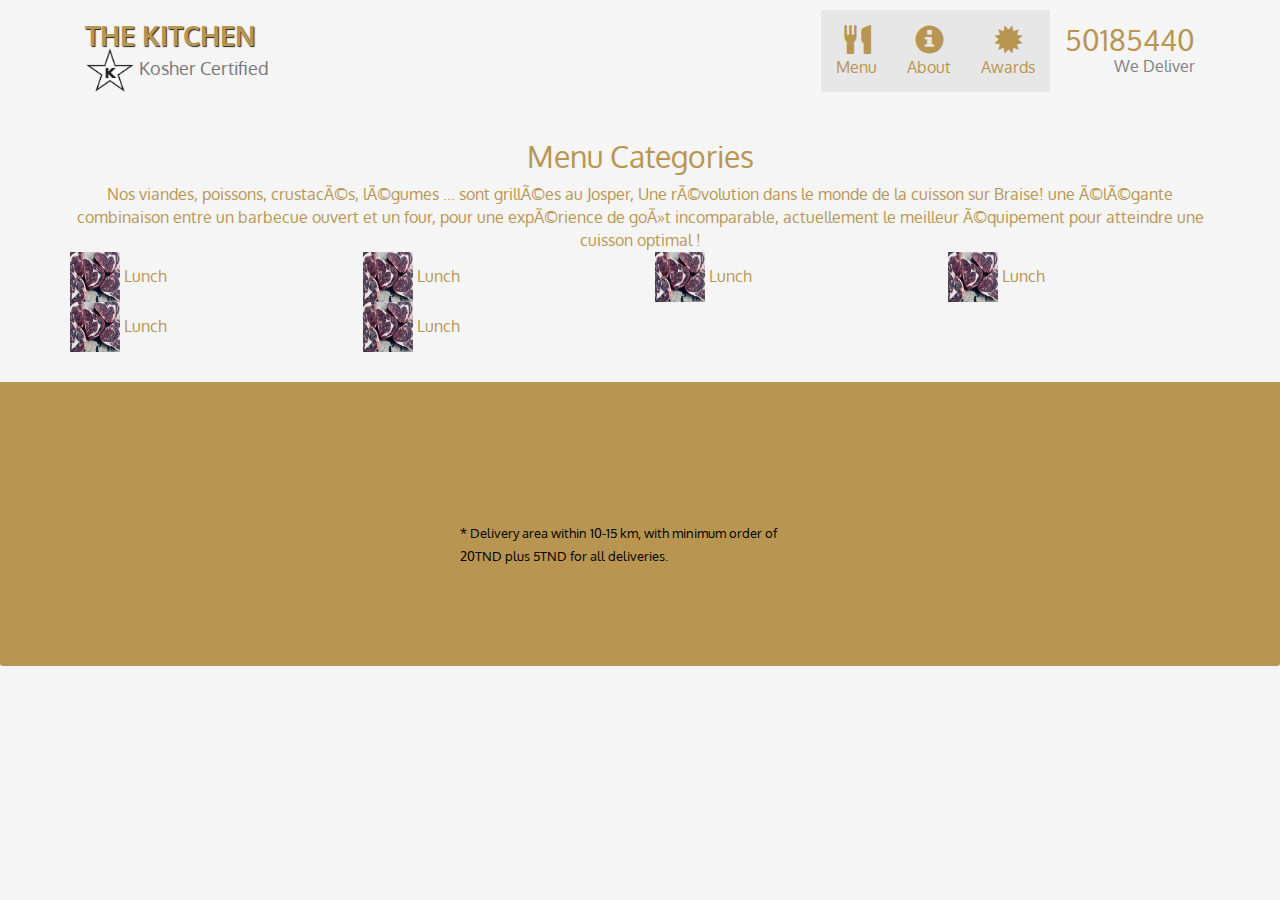
==== menu-categories.html @ c1ab4f04 "styling title" ====
<!DOCTYPE html>
<html lang="en">
    <head>
        <meta charset="ytf-8">
        <meta http-equiv="X-UA-compatible" content="IE=edge">
        <meta name="viewport" content="width=device-width, intial-scale=1">
        <title>THE KITCHEN</title>
        <link rel="stylesheet" href="css/bootstrap.min.css">
        <link rel="stylesheet" href="css/style.css">
        <link href="https://fonts.googleapis.com/css2?family=Oxygen:wght@300;400;700&display=swap" rel="stylesheet">
    </head>
<body>
    <header>
        <nav id="header-nav" class="navbar-default">
            <div class="container">
                <div class="navbar-header">
                    <a href="index.html" class="pull-right visible-md visible-lg">
                        <div id="logo-img" alt="logo image"></div>
                    </a>
                    <div class="navbar-brand">
                        <a href="index.html"><h1>The Kitchen</h1></a>
                        <p>
                        <img src="images/Kosher_certification_logo.png" alt="kosher certification">
                        <span>Kosher Certified</span>
                        </p>
                    </div>
                    <button type="button" class="navbar-toggle collapsed" data-toggle="collapse" data-target="#collapsable-nav" aria-expanded="false">
                        <span class="sr-only">Toggle navigation</span>
                        <span class="icon-bar"></span>
                        <span class="icon-bar"></span>
                        <span class="icon-bar"></span>
                      </button>
                </div>
                <div class="collapse navbar-collapse" id="collapsable-nav">
                    <ul class="nav navbar-nav navbar-right" id="nav-list">
                        <li class="active">
                            <a href="menu-categories.html">
                                <span class="glyphicon glyphicon-cutlery"></span><br class="hidden-xs"> Menu</a>
                        </li>
                        <li class="active">
                            <a href="#">
                                <span class="glyphicon glyphicon-info-sign"></span><br class="hidden-xs"> About</a>
                        </li>
                        <li class="active">
                            <a href="#">
                                <span class="glyphicon glyphicon-certificate"></span><br class="hidden-xs"> Awards</a>
                        </li>
                        <li id="phone" class="hidden-xs">
                            <a href="tel:0021650185440">
                                <span>50185440</span></a><div> We Deliver</div>
                        </li>
                    </ul> <!-- #nav-list-->
                  </div> <!-- /.navbar-collapse -->
                </div>
            </div> <!-- .container -->
        </nav> <!-- #header-nav -->
    </header>
    <div id="call-btn" class="visible-xs">
        <a class="btn" href="tel:0021650185440">
            <span class="glyphicon glyphicon-earphone"></span>50185440
        </a>
    </div>
    <div id="xs-deliver" class="text-center visible-xs">* We Deliver</div>
    
    <div id="main-content" class="container">
        <h2 id="menu-categories-title" class="text-center">Menu Categories</h2>      <div class="text-center">Nos viandes, poissons, crustacés, légumes ... sont grillées au Josper, Une révolution dans le monde de la cuisson sur Braise!
    une élégante combinaison entre un barbecue ouvert et un four,  pour une expérience de goût incomparable, actuellement le meilleur équipement pour atteindre une cuisson optimal !</div>

    <section class="row">
        <div class="col-md-3">
            <a href="single-category.html">
                <div class="category-title">
                    <img width="200" height="200" src="images/menu/Irish beef.jpg" alt="Lunch">
                    <span>Lunch</span>
                </div>
            </a>
        </div>
        <div class="col-md-3">
            <a href="single-category.html">
                <div class="category-title">
                    <img width="200" height="200" src="images/menu/Irish beef.jpg" alt="Lunch">
                    <span>Lunch</span>
                </div>
            </a>
        </div>
        <div class="col-md-3">
            <a href="single-category.html">
                <div class="category-title">
                    <img width="200" height="200" src="images/menu/Irish beef.jpg" alt="Lunch">
                    <span>Lunch</span>
                </div>
            </a>
        </div>
        <div class="col-md-3">
            <a href="single-category.html">
                <div class="category-title">
                    <img width="200" height="200" src="images/menu/Irish beef.jpg" alt="Lunch">
                    <span>Lunch</span>
                </div>
            </a>
        </div>
        <div class="col-md-3">
            <a href="single-category.html">
                <div class="category-title">
                    <img width="200" height="200" src="images/menu/Irish beef.jpg" alt="Lunch">
                    <span>Lunch</span>
                </div>
            </a>
        </div>
        <div class="col-md-3">
            <a href="single-category.html">
                <div class="category-title">
                    <img width="200" height="200" src="images/menu/Irish beef.jpg" alt="Lunch">
                    <span>Lunch</span>
                </div>
            </a>
        </div>
    </section>
    </div> <!-- END of #main-content -->

    <footer class="panel-footer">
        <div class="container">
            <div class="row">
                <section id="hours" class="col-sm-4">
                    <span>Hours:</span><br>
                    Sun-Thurs: 11:15am - 10pm<br>
                    Fri: 11:15am -2:30pm<br>
                    Saturday Closed
                    <hr class="visible-xs">
                </section>
                <section id="address" class="col-sm-4">
                    <span>Address:</span><br>
                    10 Av. Taieb Mhiri<br>
                    Marsa 2070
                    <p>* Delivery area within 10-15 km, with minimum order of 20TND plus 5TND for all deliveries.</p>
                    <hr class="visible-xs">
                </section>
                <section id="testimonials" class="col-sm-4">
                    <span>Testimonials:</span><br>
                    <p>"The best tunisian restaurant I've been to! And that's saying a lot, since I've been to many!"</p>
                    <p>"Amazing food! Great service! Couldn't ask for more! I'll be back again and again!"</p>
                    <hr class="visible-xs">
                </section>
            </div>
            <div class="text-center">&copy; Designed by Mohamed Laajili (2022)</div>
        </div>
    </footer>
    <!-- jQuery (bootstrap JS plugins depend on it)-->
    <script src="js/jquery-3.6.0.min.js"></script>
    <script src="js/bootstrap.min.js"></script>
    <script src="js/script.js"></script>
</body>
</html>
---- css/style.css ----
body {
    font-size: 16px;
    color: whitesmoke;
    background-color: whitesmoke;
    font-family: 'Oxygen', sans-serif;
}
#header-nav {
    background-color: whitesmoke;
    border-radius: 0;
    border: 0;
}
#logo-img {
    background: url(C:\Users\laaji\OneDrive\Bureau\restaurant\Restaurant-website\images/logo.png) no-repeat;
    width: 150px;
    height: 100px;
    margin: 10px 15px 10px 0;
}
.navbar-brand{
    padding-top: 25px;
}
.navbar-brand h1{
    color: rgb(185, 149, 82);
    font-size: 1.5em;
    text-transform: uppercase;
    font-weight: bold;
    text-shadow: 1px 1px 1px #222;
    margin-top: 0;
    margin-bottom: 0;
    line-height: .75;
}
.navbar-brand a:hover, .navbar-brand a:focus {
    text-decoration: none;
}*/
.navbar-brand span {
    color: black;
    text-transform: uppercase;
    font-size: 7em;
    margin-top: 15px;
}
img{
    width: 50px;
    height: 50px;
}
#nav-list{
    margin-top: 10px;
    background-color:whitesmoke;
}
#nav-list a{
    color: rgb(185, 149, 82);
    text-align: center;
}
#nav-list a:hover{
    background: whitesmoke;
}
#nav-list a span{
    font-size: 1.8em;
}
#phone{
    margin-top: 5px;
}
#phone a{
    text-align: right;
    padding-bottom: 0;
}
#phone div{
    color: gray;
    text-align: right;
    padding-right: 15px;
}
.navbar-header button.navbar-toggle, .navbar-header .icon-bar{
    border: 1px solid rgb(185, 149, 82);
}
.navbar-header button.navbar-toggle{
    clear: both;
    margin-top: -30px;
}
/* END HEADER */
/* FOOTER */
.panel-footer{
    margin-top: 30px;
    padding-top: 35px;
    padding-bottom: 30px;
    background-color: rgb(185, 149, 82);
    border-top: 0;
}
.panel-footer div.row{
    margin-bottom: 35px;
}
#hours, #address{
    line-height: 2;
}
#hours>span, #address>span{
    font-size: 1.3em;
}
#address p{
    color: black;
    font-size: .8em;
    line-height: 1.8;
}
#testimonials{
    font-style: italic;
}
#testimonials p:nth-child(2){
    margin-top: 25px;
}
/******* Large devices only ********/
@media (min-width: 1200px) {

}

/******* Medium devices only ********/
@media (min-width: 992px) and (max-width: 1199px) {
    /* HEADER */
    #logo-img {
        background: url(C:\Users\laaji\OneDrive\Bureau\restaurant\Restaurant-website\images/logo.png) no-repeat;
        width: 100px;
        height: 100px;
        margin: 5px 5px 5px 0;
    }
    /* END HEADER */
}

/******* Small devices only ********/
@media (min-width: 768px) and (max-width: 991px) {

}

/******* Extra small devices only ********/
@media (max-width: 767px) {
    /* Header */
    .navbar-brand{
        padding-top: 10px;
        height: 80px;
    }
    .navbar-brand h1{ /* Restaurant name */
        padding-top: 10px;
        font-size: 5vw; /* 1vw = 1% of viewport width */
    }
    .navbar-brand p{ /* Kosher cert */
        text-transform: capitalize;
        font-size: .6em;
        margin-top: 12px;
    }
    .navbar-brand p img{/* Star-K */
        height: 30px;
        width: 30px;
    }
    #collapsable-nav a{ /* Collapsed nav menu glyph */
        font-size: 1.2em;
    }
    #collapsable-nav a span{ /* Collapsed nav menu glyph */
        font-size: 1em;
        margin-right: 5px;
    }
    #call-btn>a{
        font-size: 1.5em;
        display: block;
        margin: 10px 20px 0px 20px;
        padding: 10px;
        border: 2px solid rgb(185, 149, 82);
        background-color: whitesmoke;
        color: rgb(185, 149, 82);
    }
    #xs-deliver{
        color: gray;
        margin-top: 5px;
        font-size: .7em;
        letter-spacing: .1em;
        text-transform: uppercase;
    }
    /* END HEADER */
    
    /* FOOTER */
    .panel-footer section{
        margin-bottom: 30px;
        text-align: center;
    }
    .panel-footer secttin:nth-child(3){
        margin-bottom: 0; /* margin already exists on the whole row */
    }
    .panel-footer section hr{
        width: 50%;
    }
    /* END FOOTER */

    /* HOME PAGE */
    #menu-title, #specials-title{
        width: 360px;
        margin: 0 auto 15px;
    }
}
/*********** Super extra small devices Only:-) (e.g., iPhone 4) *******/
@media (max-width: 479px){
    /* Header */
    .navbar-brand h1{ /* Restaurant name */
    padding-top: 5px;
    font-size: 6vw;     
    }
    /* Home Page */
    #menu-title, #specials-title {
        width: 280px;
        margin: 0 auto 15px;
    }

}

/* Home page */
#pic{
    width: 100%;
}
 .container .jumbotron{
    margin-top: 30px;
    padding:0;
    box-shadow: 0 0 50px rgb(185, 149, 82);
    border: 2px solid rgb(185, 149, 82);
}
#menu-title, #specials-title, #map-title {
    height: 250px;
    width: 100%;
    margin-bottom: 15px;
    position: relative;
    border: 2px solid gray;
    overflow: hidden;
}
#menu-title:hover, #specials-title:hover, #map-title:hover {
    box-shadow: 0 1px 5px 1px #cccccc;
} 
#menu-title{
    background: url('../images/menu.jpg') no-repeat;
    background-position: center;
}
#specials-title{
    background: url('../images/specials.png') no-repeat;
    background-position: center;
}
#menu-title span, #specials-title span, #map-title span{
    position: absolute;
    bottom: 0;
    right: 0;
    width: 100%;
    text-align: center;
    font-size: 1.6em;
    text-transform: uppercase;
    background-color: #000;
    color: #fff;
    opacity: .8;
} /* END HOME PAGE */

/* MENU CATEGORIES PAGE */
#main-content h2, div{
    color: rgb(185, 149, 82);
}
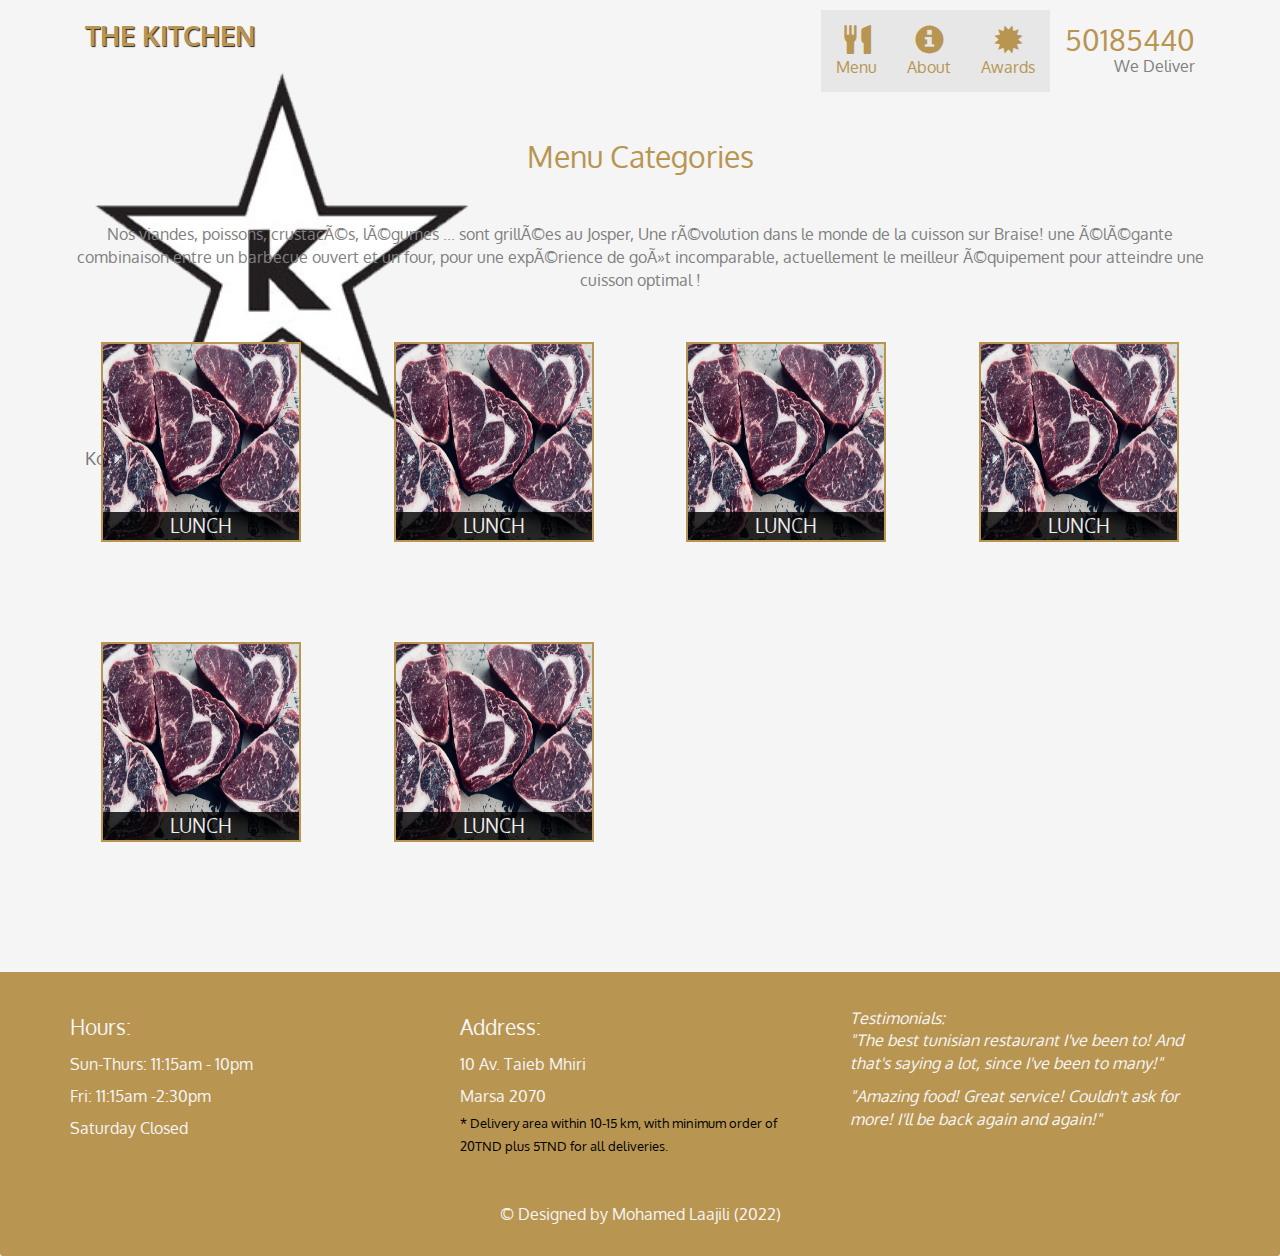
==== commit 1ec3d0e7: "styling mnu categories" ====
--- a/menu-categories.html
+++ b/menu-categories.html
@@ -63,7 +63,8 @@
     <div id="xs-deliver" class="text-center visible-xs">* We Deliver</div>
     
     <div id="main-content" class="container">
-        <h2 id="menu-categories-title" class="text-center">Menu Categories</h2>      <div class="text-center">Nos viandes, poissons, crustacés, légumes ... sont grillées au Josper, Une révolution dans le monde de la cuisson sur Braise!
+        <h2 id="menu-categories-title" class="text-center">Menu Categories</h2>      
+        <div class="text-center">Nos viandes, poissons, crustacés, légumes ... sont grillées au Josper, Une révolution dans le monde de la cuisson sur Braise!
     une élégante combinaison entre un barbecue ouvert et un four,  pour une expérience de goût incomparable, actuellement le meilleur équipement pour atteindre une cuisson optimal !</div>
 
     <section class="row">
--- a/css/style.css
+++ b/css/style.css
@@ -205,8 +205,9 @@
 }
 
 /* Home page */
-#pic{
-    width: 100%;
+img{
+    width: 100%;
+    height: 100%;
 }
  .container .jumbotron{
     margin-top: 30px;
@@ -247,6 +248,34 @@
 } /* END HOME PAGE */
 
 /* MENU CATEGORIES PAGE */
-#main-content h2, div{
+#main-content h2{
     color: rgb(185, 149, 82);
-}+    margin-bottom: 50px;
+}
+#main-content div{
+    color: gray;
+    margin-bottom: 50px;
+}
+.category-title{
+    position: relative;
+    border: 2px solid rgb(185, 149, 82);
+    overflow: hidden;
+    width: 200px;
+    height: 200px;
+    margin: 0 auto 15px;
+}
+.category-title span{
+    position: absolute;
+    bottom: 0;
+    right: 0;
+    width: 100%;
+    text-align: center;
+    font-size: 1.2em;
+    text-transform: uppercase;
+    background-color: #000;
+    color: #fff;
+    opacity: .8;
+}
+.category-title:hover{
+    box-shadow: 0 1px 5px 1px #cccccc;
+}
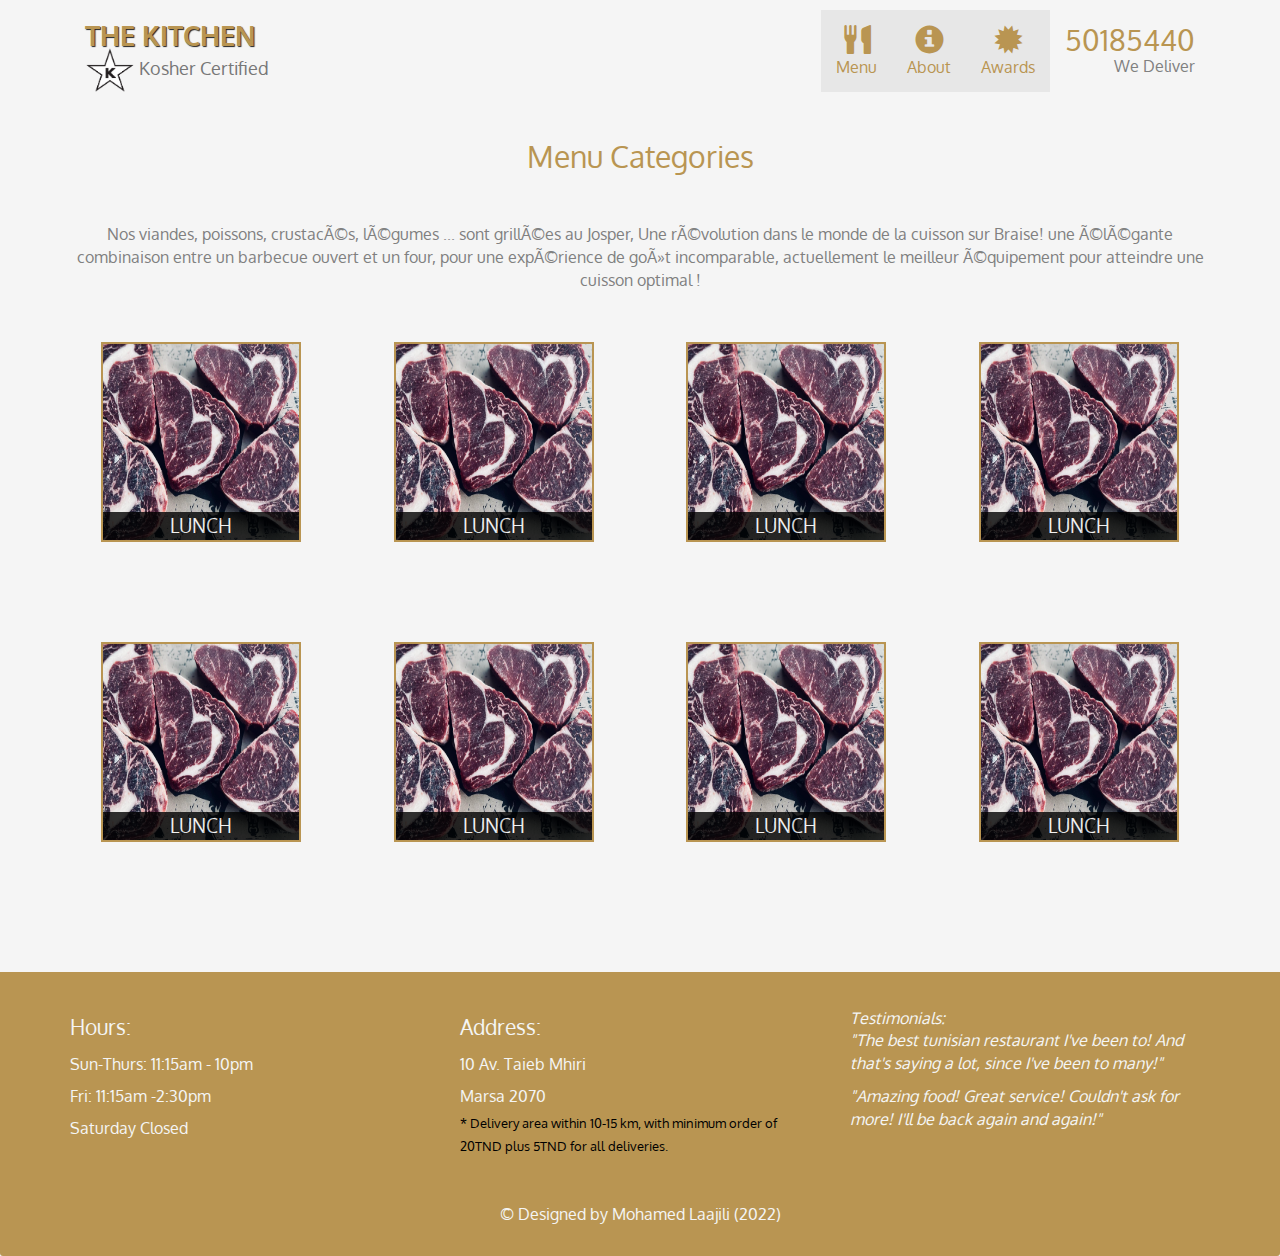
==== commit 47038926: "styling" ====
--- a/menu-categories.html
+++ b/menu-categories.html
@@ -71,7 +71,7 @@
         <div class="col-md-3">
             <a href="single-category.html">
                 <div class="category-title">
-                    <img width="200" height="200" src="images/menu/Irish beef.jpg" alt="Lunch">
+                    <img id="pic" width="200" height="200" src="images/menu/Irish beef.jpg" alt="Lunch">
                     <span>Lunch</span>
                 </div>
             </a>
@@ -79,39 +79,49 @@
         <div class="col-md-3">
             <a href="single-category.html">
                 <div class="category-title">
-                    <img width="200" height="200" src="images/menu/Irish beef.jpg" alt="Lunch">
+                    <img id="pic" width="200" height="200" src="images/menu/Irish beef.jpg" alt="Lunch">
                     <span>Lunch</span>
                 </div>
             </a>
-        </div>
-        <div class="col-md-3">
+        </div><div class="col-md-3">
             <a href="single-category.html">
                 <div class="category-title">
-                    <img width="200" height="200" src="images/menu/Irish beef.jpg" alt="Lunch">
+                    <img id="pic" width="200" height="200" src="images/menu/Irish beef.jpg" alt="Lunch">
                     <span>Lunch</span>
                 </div>
             </a>
-        </div>
-        <div class="col-md-3">
+        </div><div class="col-md-3">
             <a href="single-category.html">
                 <div class="category-title">
-                    <img width="200" height="200" src="images/menu/Irish beef.jpg" alt="Lunch">
+                    <img id="pic" width="200" height="200" src="images/menu/Irish beef.jpg" alt="Lunch">
                     <span>Lunch</span>
                 </div>
             </a>
-        </div>
-        <div class="col-md-3">
+        </div><div class="col-md-3">
             <a href="single-category.html">
                 <div class="category-title">
-                    <img width="200" height="200" src="images/menu/Irish beef.jpg" alt="Lunch">
+                    <img id="pic" width="200" height="200" src="images/menu/Irish beef.jpg" alt="Lunch">
                     <span>Lunch</span>
                 </div>
             </a>
-        </div>
-        <div class="col-md-3">
+        </div><div class="col-md-3">
             <a href="single-category.html">
                 <div class="category-title">
-                    <img width="200" height="200" src="images/menu/Irish beef.jpg" alt="Lunch">
+                    <img id="pic" width="200" height="200" src="images/menu/Irish beef.jpg" alt="Lunch">
+                    <span>Lunch</span>
+                </div>
+            </a>
+        </div><div class="col-md-3">
+            <a href="single-category.html">
+                <div class="category-title">
+                    <img id="pic" width="200" height="200" src="images/menu/Irish beef.jpg" alt="Lunch">
+                    <span>Lunch</span>
+                </div>
+            </a>
+        </div><div class="col-md-3">
+            <a href="single-category.html">
+                <div class="category-title">
+                    <img id="pic" width="200" height="200" src="images/menu/Irish beef.jpg" alt="Lunch">
                     <span>Lunch</span>
                 </div>
             </a>
--- a/css/style.css
+++ b/css/style.css
@@ -205,7 +205,7 @@
 }
 
 /* Home page */
-img{
+#pic{
     width: 100%;
     height: 100%;
 }
